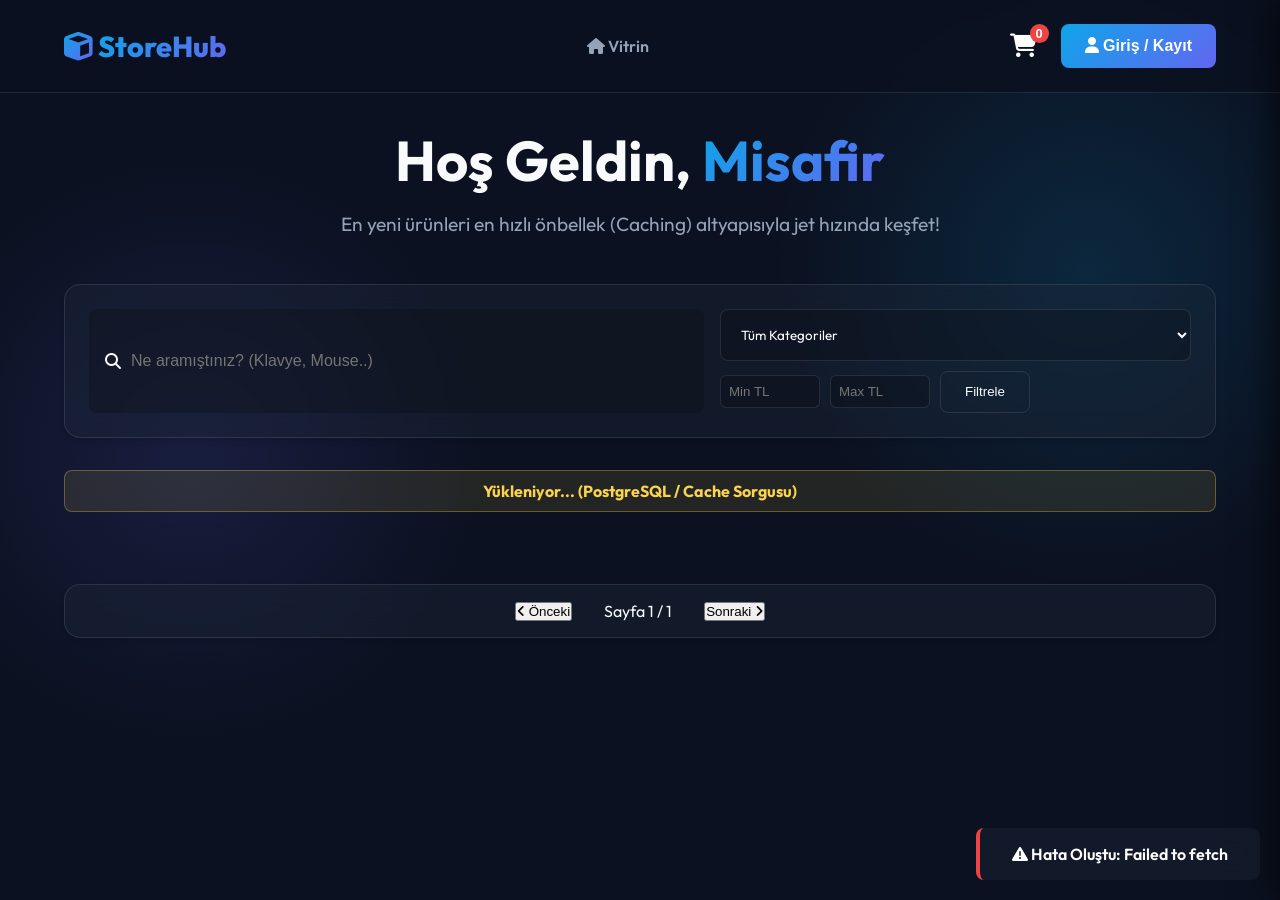
==== StoreHub.Frontend/index.html @ 1c67b658 "Refactor: Convert to monorepo structure with API and Frontend folders" ====
<!DOCTYPE html>
<html lang="tr">
<head>
    <meta charset="UTF-8">
    <meta name="viewport" content="width=device-width, initial-scale=1.0">
    <title>StoreHub Elite | Modern E-Ticaret Deneyimi</title>
    <link rel="stylesheet" href="style.css">
    <link href="https://fonts.googleapis.com/css2?family=Outfit:wght@300;400;600;800&display=swap" rel="stylesheet">
    <link rel="stylesheet" href="https://cdnjs.cloudflare.com/ajax/libs/font-awesome/6.4.0/css/all.min.css">
</head>
<body>

    <!-- NAVBAR (Glassmorphism) -->
    <nav class="navbar">
        <div class="logo">
            <i class="fa-solid fa-cube text-gradient"></i> 
            <span class="text-gradient">StoreHub</span>
        </div>
        
        <div class="nav-links">
            <a href="#" onclick="app.navigate('home')" id="nav-home"><i class="fa-solid fa-house"></i> Vitrin</a>
            <!-- Only shown if Admin -->
            <a href="#" onclick="app.navigate('admin-products')" id="nav-admin-products" class="hidden"><i class="fa-solid fa-gears"></i> Ürün Yönetimi</a>
            <a href="#" onclick="app.navigate('orders')" id="nav-orders" class="hidden"><i class="fa-solid fa-clipboard-list"></i> Siparişler</a>
        </div>

        <div class="nav-actions">
            <button onclick="app.toggleCart()" class="cart-btn">
                <i class="fa-solid fa-cart-shopping"></i>
                <span id="cart-count">0</span>
            </button>
            <div id="auth-buttons">
                <!-- JS will inject Login or Profile button here -->
            </div>
        </div>
    </nav>

    <!-- KÜÇÜK TOAST BİLDİRİMLERİ İÇİN (Hata, Başarı vs.) -->
    <div id="toast-container"></div>

    <!-- SEPET ÇEKMECESİ (Sidebar) -->
    <div id="cart-sidebar" class="sidebar">
        <div class="sidebar-header">
            <h2>Sepetim</h2>
            <button onclick="app.toggleCart()"><i class="fa-solid fa-xmark"></i></button>
        </div>
        <div class="sidebar-content" id="cart-items">
            <!-- JS will inject cart items -->
        </div>
        <div class="sidebar-footer">
            <div class="total">Ara Toplam: <span id="cart-total">0.00 TL</span></div>
            <button class="btn-primary" onclick="app.checkout()">Siparişi Tamamla <i class="fa-solid fa-arrow-right"></i></button>
        </div>
    </div>

    <!-- ANA İÇERİK (Routelara göre değişir) -->
    <main id="app-content">
        <!-- VIEWS WILL BE RENDERED HERE -->
    </main>

    <!-- GİZLİ VİEW ŞABLONLARI (Single Page App Mantığı) -->
    
    <!-- 1. VİTRİN ŞABLONU -->
    <template id="view-home">
        <div class="hero">
            <h1>Hoş Geldin, <span id="welcome-name" class="text-gradient">Misafir</span></h1>
            <p>En yeni ürünleri en hızlı önbellek (Caching) altyapısıyla jet hızında keşfet!</p>
        </div>

        <!-- Filtreleme ve Arama -->
        <div class="filter-bar glass-panel">
            <div class="search-box">
                <i class="fa-solid fa-magnifying-glass"></i>
                <input type="text" id="search-input" placeholder="Ne aramıştınız? (Klavye, Mouse..)" onkeyup="app.handleSearch(event)">
            </div>
            <div class="price-filters" style="display: flex; gap: 10px; flex-wrap: wrap;">
                <select id="home-category" class="glass-input" onchange="app.handleCategoryChange(event)">
                    <option value="">Tüm Kategoriler</option>
                    <!-- KATEGORİLER GELECEK -->
                </select>
                <input type="number" id="min-price" placeholder="Min TL">
                <input type="number" id="max-price" placeholder="Max TL">
                <button class="btn-secondary" onclick="app.applyFilters()">Filtrele</button>
            </div>
        </div>

        <!-- Yükleniyor Uyarısı / Hız Göstergesi -->
        <div id="api-speed-monitor" class="speed-monitor hidden"></div>

        <div class="product-grid" id="product-list">
            <!-- ÜRÜNLER GELECEK -->
        </div>

        <!-- Sayfalama (Pagination) -->
        <div class="pagination glass-panel" id="pagination">
            <button onclick="app.changePage(-1)" id="btn-prev"><i class="fa-solid fa-angle-left"></i> Önceki</button>
            <span id="page-info">Sayfa 1 / 1</span>
            <button onclick="app.changePage(1)" id="btn-next">Sonraki <i class="fa-solid fa-angle-right"></i></button>
        </div>
    </template>

    <!-- 2. LOGIN / REGISTER ŞABLONU -->
    <template id="view-auth">
        <div class="auth-wrapper">
            <div class="auth-card glass-panel">
                <h2 id="auth-title">Giriş Yap</h2>
                <form id="auth-form" onsubmit="app.handleAuth(event)">
                    
                    <div class="input-group hidden" id="group-email">
                        <label>E-Posta</label>
                        <input type="email" id="auth-email">
                    </div>
                    
                    <div class="input-group">
                        <label>Kullanıcı Adı</label>
                        <input type="text" id="auth-username" required>
                    </div>

                    <div class="input-group">
                        <label>Şifre</label>
                        <input type="password" id="auth-password" required>
                    </div>

                    <button type="submit" class="btn-primary" id="auth-submit">Giriş Yap</button>
                </form>
                <div class="auth-switch">
                    <span id="auth-switch-text">Hesabın yok mu?</span>
                    <a href="#" onclick="app.toggleAuthMode()">Kayıt Ol</a>
                </div>
            </div>
        </div>
    </template>

    <!-- 3. SİPARİŞLER (ADMIN) ŞABLONU -->
    <template id="view-orders">
        <div class="hero">
            <h1>Siparişler <span class="badge-admin">Admin Paneli</span></h1>
            <p>Tüm müşteri siparişlerini ve transaction geçmişini incele.</p>
        </div>
        
        <div class="glass-panel p-4">
            <table class="modern-table">
                <thead>
                    <tr>
                        <th>Sipariş No</th>
                        <th>Müşteri (ID)</th>
                        <th>Tarih</th>
                        <th>Tutar</th>
                        <th>İşlemler</th>
                    </tr>
                </thead>
                <tbody id="orders-list">
                    <!-- SİPARİŞLER GELECEK -->
                </tbody>
            </table>
        </div>
    </template>

    <!-- 4. ÜRÜN YÖNETİMİ (ADMIN) ŞABLONU -->
    <template id="view-admin-products">
        <div class="hero">
            <h1>Ürün Yönetimi <span class="badge-admin">Admin Paneli</span></h1>
            <p>Ürün ekleme, düzenleme ve stok kontrolü.</p>
            <div style="display: flex; gap: 10px; justify-content: center; margin-top: 20px;">
                <select id="admin-category" class="glass-input" style="max-width: 250px;" onchange="app.handleAdminCategoryChange(event)">
                    <option value="">Tüm Kategoriler</option>
                    <!-- KATEGORİLER GELECEK -->
                </select>
                <button class="btn-primary" onclick="app.openProductModal()">
                    <i class="fa-solid fa-plus"></i> Yeni Ürün Ekle
                </button>
            </div>
        </div>

        <div class="glass-panel p-4">
            <table class="modern-table">
                <thead>
                    <tr>
                        <th>Görsel</th>
                        <th>Ürün Adı</th>
                        <th>Kategori</th>
                        <th>Fiyat</th>
                        <th>Stok</th>
                        <th>İşlemler</th>
                    </tr>
                </thead>
                <tbody id="admin-product-list">
                    <!-- ÜRÜNLER GELECEK -->
                </tbody>
            </table>
        </div>
    </template>

    <!-- ÜRÜN EKLEMA/DÜZENLEME MODAL -->
    <div id="product-modal" class="modal-overlay hidden">
        <div class="modal-content glass-panel">
            <div class="modal-header">
                <h2 id="modal-title">Ürün Düzenle</h2>
                <button onclick="app.closeProductModal()"><i class="fa-solid fa-xmark"></i></button>
            </div>
            <div class="modal-body">
                <form id="product-form" onsubmit="app.saveProduct(event)">
                    <input type="hidden" id="edit-product-id">
                    <div class="input-group">
                        <label>Ürün Adı</label>
                        <input type="text" id="p-name" required>
                    </div>
                    <div class="input-group">
                        <label>Açıklama</label>
                        <textarea id="p-desc" class="glass-input" rows="3" required></textarea>
                    </div>
                    <div class="input-row">
                        <div class="input-group">
                            <label>Kategori</label>
                            <input type="text" id="p-category" required>
                        </div>
                        <div class="input-group">
                            <label>Fiyat (TL)</label>
                            <input type="number" id="p-price" step="0.01" required>
                        </div>
                        <div class="input-group">
                            <label>Stok</label>
                            <input type="number" id="p-stock" required>
                        </div>
                    </div>
                    
                    <div class="input-group">
                        <label>Ürün Görseli (Upload)</label>
                        <input type="file" id="p-image" accept="image/*" onchange="app.handleImagePreview(event)">
                        <div id="image-preview" class="image-preview-box">
                            <!-- Preview Image -->
                        </div>
                    </div>

                    <div class="modal-footer">
                        <button type="button" class="btn-secondary" onclick="app.closeProductModal()">İptal</button>
                        <button type="submit" class="btn-primary" id="save-btn">Kaydet</button>
                    </div>
                </form>
            </div>
        </div>
    </div>

    <!-- SİPARİŞ DETAY MODAL -->
    <div id="order-details-modal" class="modal-overlay hidden">
        <div class="modal-content glass-panel">
            <div class="modal-header">
                <h2 id="order-modal-title">Sipariş Detayı (#..)</h2>
                <button onclick="app.closeOrderModal()"><i class="fa-solid fa-xmark"></i></button>
            </div>
            <div class="modal-body" style="max-height: 400px; overflow-y: auto;">
                <table class="modern-table">
                    <thead>
                        <tr>
                            <th>Ürün ID</th>
                            <th>Ürün Adı</th>
                            <th>Adet</th>
                            <th>Birim Fiyat</th>
                            <th>Toplam Fiyat</th>
                        </tr>
                    </thead>
                    <tbody id="order-items-list">
                        <!-- SİPARİŞ KALEMLERİ GELECEK -->
                    </tbody>
                </table>
            </div>
            <div class="modal-footer" style="justify-content: space-between; align-items: center; border-top: 1px solid rgba(255, 255, 255, 0.1); padding-top: 1rem;">
                <strong>Genel Toplam: <span id="order-modal-total" style="color: #10b981;">0.00 TL</span></strong>
                <button type="button" class="btn-secondary" onclick="app.closeOrderModal()">Kapat</button>
            </div>
        </div>
    </div>

    <!-- Scripts -->
    <script src="app.js"></script>
</body>
</html>
---- StoreHub.Frontend/style.css ----
/* ================= MODERN RESET & VARIABLES ================= */
:root {
    --bg-color: #0b1120;
    --panel-bg: rgba(30, 41, 59, 0.4);
    --panel-border: rgba(255, 255, 255, 0.1);
    --text-primary: #f8fafc;
    --text-secondary: #94a3b8;
    --accent-gradient: linear-gradient(135deg, #0ea5e9, #6366f1);
    --accent-glow: 0 0 20px rgba(14, 165, 233, 0.4);
    --danger: #ef4444;
    --success: #10b981;
}

* { box-sizing: border-box; margin: 0; padding: 0; }

body {
    font-family: 'Outfit', sans-serif;
    background-color: var(--bg-color);
    color: var(--text-primary);
    min-height: 100vh;
    overflow-x: hidden;
    /* Uzay efekti arka plan desemi */
    background-image: radial-gradient(circle at 15% 50%, rgba(99, 102, 241, 0.15), transparent 25%),
                      radial-gradient(circle at 85% 30%, rgba(14, 165, 233, 0.15), transparent 25%);
}

a { text-decoration: none; color: inherit; }

/* ================= TYPOGRAPHY & UTILS ================= */
.text-gradient {
    background: var(--accent-gradient);
    -webkit-background-clip: text;
    background-clip: text;
    -webkit-text-fill-color: transparent;
}
.hidden { display: none !important; }

/* ================= GLASSMORPHISM PANELS ================= */
.glass-panel {
    background: var(--panel-bg);
    backdrop-filter: blur(12px);
    -webkit-backdrop-filter: blur(12px);
    border: 1px solid var(--panel-border);
    border-radius: 16px;
    box-shadow: 0 4px 6px -1px rgba(0,0,0,0.1), 0 2px 4px -2px rgba(0,0,0,0.1);
}

/* ================= NAVBAR ================= */
.navbar {
    display: flex;
    justify-content: space-between;
    align-items: center;
    padding: 1.5rem 5%;
    background: rgba(11, 17, 32, 0.8);
    backdrop-filter: blur(10px);
    position: sticky;
    top: 0;
    z-index: 100;
    border-bottom: 1px solid var(--panel-border);
}

.logo { font-size: 1.8rem; font-weight: 800; }

.nav-links a {
    margin: 0 1.5rem;
    font-weight: 600;
    color: var(--text-secondary);
    transition: 0.3s;
}
.nav-links a:hover { color: var(--text-primary); }

.nav-actions { display: flex; align-items: center; gap: 1.5rem; }

/* ================= BUTTONS ================= */
.btn-primary {
    background: var(--accent-gradient);
    color: white;
    border: none;
    padding: 0.8rem 1.5rem;
    border-radius: 8px;
    font-weight: 600;
    font-size: 1rem;
    cursor: pointer;
    transition: 0.3s;
}
.btn-primary:hover {
    box-shadow: var(--accent-glow);
    transform: translateY(-2px);
}

.btn-secondary {
    background: transparent;
    color: var(--text-primary);
    border: 1px solid var(--panel-border);
    padding: 0.8rem 1.5rem;
    border-radius: 8px;
    cursor: pointer;
    transition: 0.3s;
}
.btn-secondary:hover { background: rgba(255,255,255,0.05); }

.cart-btn {
    background: transparent;
    border: none;
    color: white;
    font-size: 1.5rem;
    cursor: pointer;
    position: relative;
}
#cart-count {
    position: absolute;
    top: -8px; right: -12px;
    background: var(--danger);
    font-size: 0.8rem;
    padding: 2px 6px;
    border-radius: 50%;
    font-weight: bold;
}

/* ================= MAIN CONTENT ================= */
main { padding: 2rem 5%; max-width: 1400px; margin: 0 auto; }

.hero { text-align: center; margin-bottom: 3rem; }
.hero h1 { font-size: 3.5rem; margin-bottom: 1rem; }
.hero p { font-size: 1.2rem; color: var(--text-secondary); }

/* ================= FILTER & SEARCH BAR ================= */
.filter-bar {
    display: flex;
    justify-content: space-between;
    padding: 1.5rem;
    margin-bottom: 2rem;
    flex-wrap: wrap;
    gap: 1rem;
}

.search-box {
    display: flex;
    align-items: center;
    background: rgba(0,0,0,0.2);
    border-radius: 8px;
    padding: 0.5rem 1rem;
    flex: 1;
    min-width: 300px;
}
.search-box input {
    background: transparent;
    border: none;
    color: white;
    font-size: 1rem;
    width: 100%;
    padding-left: 10px;
    outline: none;
}
.price-filters { display: flex; gap: 1rem; align-items: center; }
.price-filters input {
    background: rgba(0,0,0,0.2);
    border: 1px solid var(--panel-border);
    color: white;
    padding: 0.5rem;
    border-radius: 6px;
    width: 100px;
}

/* ================= PRODUCT GRID & CARDS ================= */
.product-grid {
    display: grid;
    grid-template-columns: repeat(auto-fill, minmax(300px, 1fr));
    gap: 2rem;
}

.product-card {
    display: flex;
    flex-direction: column;
    padding: 1.5rem;
    position: relative;
    overflow: hidden;
    transition: 0.3s;
}

/* API Image Test */
.product-card .img-placeholder, .td-img-placeholder {
    width: 100%;
    height: 180px;
    background: linear-gradient(to bottom right, #1e293b, #0f172a);
    border-radius: 8px;
    margin-bottom: 1rem;
    display: flex;
    align-items: center;
    justify-content: center;
    color: var(--text-secondary);
}

.td-img-placeholder { width: 50px; height: 50px; margin-bottom: 0; }
.admin-img-preview { width: 50px; height: 50px; object-fit: cover; border-radius: 4px; }

.product-card h3 { font-size: 1.4rem; margin-bottom: 0.5rem; }
.product-card p { color: var(--text-secondary); font-size: 0.95rem; flex: 1; }
.product-price { font-size: 1.8rem; font-weight: 800; color: #38bdf8; margin: 1rem 0; }
.product-card .add-btn { width: 100%; }

/* ================= PAGINATION ================= */
.pagination {
    display: flex;
    justify-content: center;
    align-items: center;
    gap: 2rem;
    padding: 1rem;
    margin-top: 3rem;
}

/* ================= CART SIDEBAR ================= */
.sidebar {
    position: fixed;
    top: 0; right: -400px;
    width: 400px;
    height: 100vh;
    background: rgba(15, 23, 42, 0.95);
    backdrop-filter: blur(20px);
    border-left: 1px solid var(--panel-border);
    transition: 0.4s ease-in-out;
    z-index: 999;
    display: flex;
    flex-direction: column;
    box-shadow: -10px 0 30px rgba(0,0,0,0.5);
}
.sidebar.open { right: 0; }
.sidebar-header {
    padding: 1.5rem;
    border-bottom: 1px solid var(--panel-border);
    display: flex;
    justify-content: space-between;
    align-items: center;
}
.sidebar-header button { background: transparent; border: none; color: white; font-size: 1.5rem; cursor: pointer; }
.sidebar-content { flex: 1; overflow-y: auto; padding: 1.5rem; }
.cart-item {
    display: flex;
    justify-content: space-between;
    align-items: center;
    padding: 1rem;
    background: rgba(0,0,0,0.2);
    border-radius: 8px;
    margin-bottom: 1rem;
}
.sidebar-footer { padding: 1.5rem; border-top: 1px solid var(--panel-border); }
.sidebar-footer .total { font-size: 1.5rem; font-weight: bold; margin-bottom: 1rem; display: flex; justify-content: space-between; }
.sidebar-footer .btn-primary { width: 100%; }

/* ================= AUTH MODULE ================= */
.auth-wrapper {
    display: flex;
    justify-content: center;
    align-items: center;
    min-height: 60vh;
}
.auth-card {
    padding: 3rem;
    width: 100%;
    max-width: 450px;
}
.auth-card h2 { text-align: center; font-size: 2rem; margin-bottom: 2rem; }
.input-group { margin-bottom: 1.5rem; }
.input-group label { display: block; margin-bottom: 0.5rem; font-weight: 600; color: var(--text-secondary); }
.input-group input {
    width: 100%;
    background: rgba(0,0,0,0.2);
    border: 1px solid var(--panel-border);
    color: white;
    padding: 1rem;
    border-radius: 8px;
    font-family: inherit;
    font-size: 1rem;
}
.input-group input:focus { outline: none; border-color: #38bdf8; }
.auth-card button { width: 100%; margin-top: 1rem; }
.auth-switch { text-align: center; margin-top: 1.5rem; }
.auth-switch a { color: #38bdf8; font-weight: bold; }

/* ================= TOASTS & MONITOR ================= */
#toast-container {
    position: fixed;
    bottom: 20px;
    right: 20px;
    z-index: 1000;
}
.toast {
    background: var(--panel-bg);
    backdrop-filter: blur(10px);
    padding: 1rem 2rem;
    border-radius: 8px;
    border-left: 4px solid var(--success);
    margin-top: 10px;
    animation: slideIn 0.3s;
    color: white;
    font-weight: 600;
}
.toast.error { border-color: var(--danger); }

.speed-monitor {
    text-align: center;
    padding: 10px;
    border-radius: 8px;
    margin-bottom: 1.5rem;
    font-weight: bold;
    border: 1px solid rgba(255,255,255,0.1);
}
.speed-db { color: #fcd34d; background: rgba(252, 211, 77, 0.1); border-color: rgba(252, 211, 77, 0.3); }
.speed-cache { color: #10b981; background: rgba(16, 185, 129, 0.1); border-color: rgba(16, 185, 129, 0.3); }

/* ================= MODALS ================= */
.modal-overlay {
    position: fixed;
    top: 0; left: 0;
    width: 100%; height: 100%;
    background: rgba(0,0,0,0.8);
    display: flex;
    justify-content: center;
    align-items: flex-start; /* Üstten başlasın ki uzunsa kısımlar görünmez olmasın */
    padding: 2rem;
    overflow-y: auto;
    z-index: 2000;
}
.modal-content {
    width: 100%;
    max-width: 600px;
    padding: 2.5rem;
}
.modal-header {
    display: flex;
    justify-content: space-between;
    align-items: center;
    margin-bottom: 2rem;
}
.modal-header button { 
    background: rgba(255,255,255,0.1); 
    border: none; 
    color: white; 
    font-size: 1.2rem; 
    cursor: pointer; 
    width: 40px;
    height: 40px;
    border-radius: 50%;
    display: flex;
    align-items: center;
    justify-content: center;
    transition: 0.3s;
}
.modal-header button:hover { background: var(--danger); }

.input-row { display: grid; grid-template-columns: repeat(auto-fit, minmax(150px, 1fr)); gap: 1rem; }
.glass-input {
    width: 100%;
    background: rgba(0,0,0,0.2);
    border: 1px solid var(--panel-border);
    color: white;
    padding: 1rem;
    border-radius: 8px;
    font-family: inherit;
    resize: none;
}

.image-preview-box {
    margin-top: 10px;
    width: 100px; height: 100px;
    border: 1px dashed var(--panel-border);
    border-radius: 8px;
    display: flex;
    align-items: center;
    justify-content: center;
    overflow: hidden;
}
.image-preview-box img { width: 100%; height: 100%; object-fit: cover; }

.modal-footer {
    display: flex;
    justify-content: flex-end;
    gap: 1rem;
    margin-top: 2rem;
}

/* ================= TABLES (ADMIN) ================= */
.modern-table { width: 100%; border-collapse: collapse; }
.modern-table th { text-align: left; padding: 1rem; border-bottom: 2px solid var(--panel-border); color: var(--text-secondary); }
.modern-table td { padding: 1rem; border-bottom: 1px solid rgba(255,255,255,0.05); }
.badge-admin { 
    font-size: 0.8rem; background: #9333ea; color: white; 
    padding: 2px 8px; border-radius: 4px; vertical-align: middle; 
}
.action-btns { display: flex; gap: 0.5rem; }
.btn-edit { color: #facc15; }
.btn-delete { color: #ef4444; }
.p-img-thumb { width: 50px; height: 50px; object-fit: cover; border-radius: 4px; }
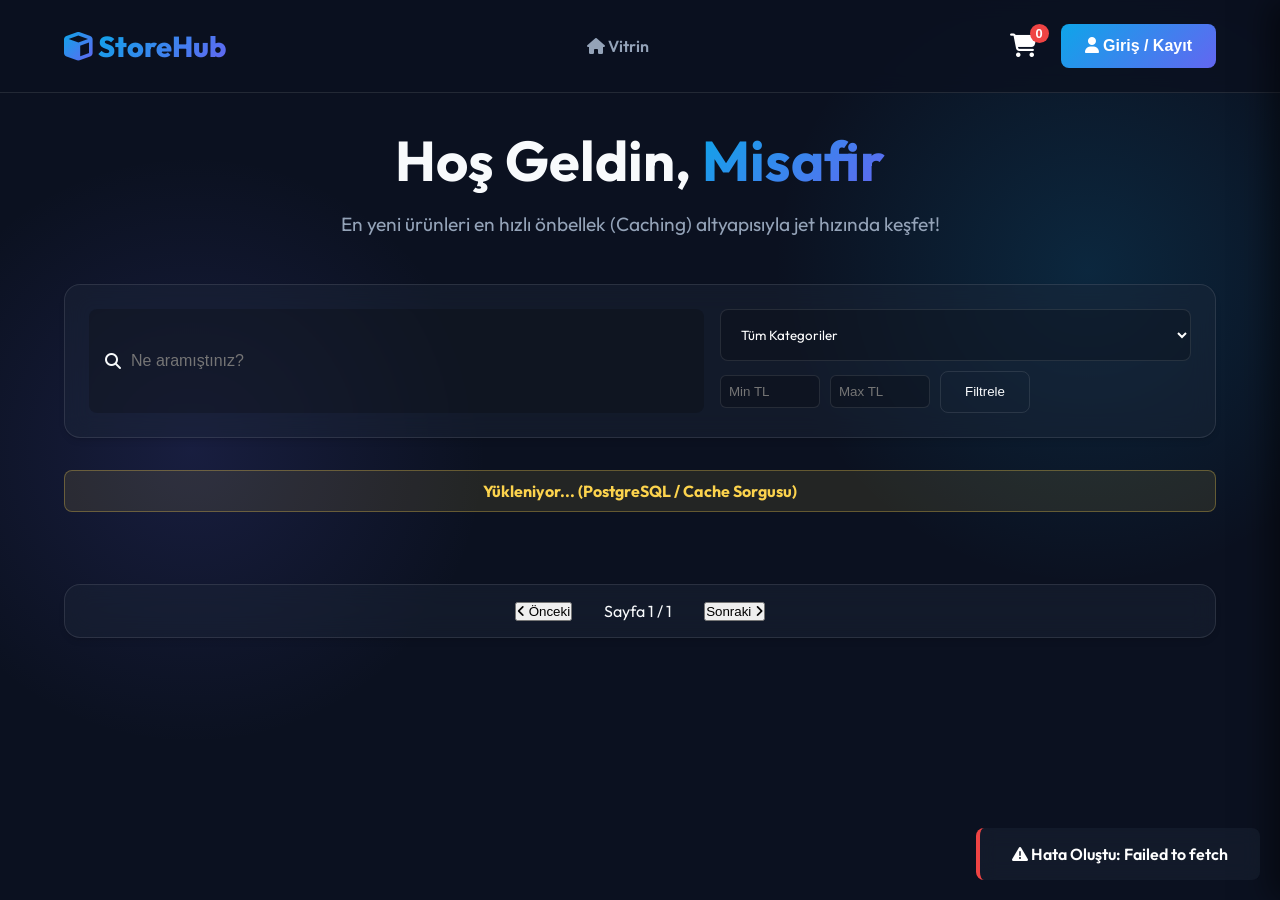
==== commit 8cbffb9a: "Update frontend: logo link, success message, admin sorting and search" ====
--- a/StoreHub.Frontend/index.html
+++ b/StoreHub.Frontend/index.html
@@ -12,16 +12,18 @@
 
     <!-- NAVBAR (Glassmorphism) -->
     <nav class="navbar">
-        <div class="logo">
+        <div class="logo" onclick="app.navigate('home')" style="cursor: pointer;">
             <i class="fa-solid fa-cube text-gradient"></i> 
             <span class="text-gradient">StoreHub</span>
         </div>
         
         <div class="nav-links">
             <a href="#" onclick="app.navigate('home')" id="nav-home"><i class="fa-solid fa-house"></i> Vitrin</a>
+            <!-- Only shown if logged in -->
+            <a href="#" onclick="app.navigate('my-orders')" id="nav-my-orders" class="hidden"><i class="fa-solid fa-box-open"></i> Siparişlerim</a>
             <!-- Only shown if Admin -->
             <a href="#" onclick="app.navigate('admin-products')" id="nav-admin-products" class="hidden"><i class="fa-solid fa-gears"></i> Ürün Yönetimi</a>
-            <a href="#" onclick="app.navigate('orders')" id="nav-orders" class="hidden"><i class="fa-solid fa-clipboard-list"></i> Siparişler</a>
+            <a href="#" onclick="app.navigate('orders')" id="nav-orders" class="hidden"><i class="fa-solid fa-clipboard-list"></i> Tüm Siparişler</a>
         </div>
 
         <div class="nav-actions">
@@ -49,7 +51,7 @@
         </div>
         <div class="sidebar-footer">
             <div class="total">Ara Toplam: <span id="cart-total">0.00 TL</span></div>
-            <button class="btn-primary" onclick="app.checkout()">Siparişi Tamamla <i class="fa-solid fa-arrow-right"></i></button>
+            <button id="checkout-btn" class="btn-primary" onclick="app.checkout()">Siparişi Tamamla <i class="fa-solid fa-arrow-right"></i></button>
         </div>
     </div>
 
@@ -71,7 +73,7 @@
         <div class="filter-bar glass-panel">
             <div class="search-box">
                 <i class="fa-solid fa-magnifying-glass"></i>
-                <input type="text" id="search-input" placeholder="Ne aramıştınız? (Klavye, Mouse..)" onkeyup="app.handleSearch(event)">
+                <input type="text" id="search-input" placeholder="Ne aramıştınız?" onkeyup="app.handleSearch(event)">
             </div>
             <div class="price-filters" style="display: flex; gap: 10px; flex-wrap: wrap;">
                 <select id="home-category" class="glass-input" onchange="app.handleCategoryChange(event)">
@@ -156,7 +158,31 @@
         </div>
     </template>
 
-    <!-- 4. ÜRÜN YÖNETİMİ (ADMIN) ŞABLONU -->
+    <!-- 4. SİPARİŞLERİM (KULLANICI) ŞABLONU -->
+    <template id="view-my-orders">
+        <div class="hero">
+            <h1>Geçmiş Siparişlerim</h1>
+            <p>Satın aldığınız tüm ürünleri buradan inceleyebilirsiniz.</p>
+        </div>
+        
+        <div class="glass-panel p-4">
+            <table class="modern-table">
+                <thead>
+                    <tr>
+                        <th>Sipariş No</th>
+                        <th>Tarih</th>
+                        <th>Tutar</th>
+                        <th>İşlemler</th>
+                    </tr>
+                </thead>
+                <tbody id="my-orders-list">
+                    <!-- SİPARİŞLER GELECEK -->
+                </tbody>
+            </table>
+        </div>
+    </template>
+
+    <!-- 5. ÜRÜN YÖNETİMİ (ADMIN) ŞABLONU -->
     <template id="view-admin-products">
         <div class="hero">
             <h1>Ürün Yönetimi <span class="badge-admin">Admin Paneli</span></h1>
@@ -166,6 +192,10 @@
                     <option value="">Tüm Kategoriler</option>
                     <!-- KATEGORİLER GELECEK -->
                 </select>
+                <div class="search-box" style="margin: 0;">
+                    <i class="fa-solid fa-magnifying-glass" style="position: absolute; margin-left: 10px; margin-top: 12px; color: #aaa;"></i>
+                    <input type="text" id="admin-search-input" class="glass-input" placeholder="Ürün ara..." onkeyup="app.handleAdminSearch(event)" style="padding-left: 35px; max-width: 250px;">
+                </div>
                 <button class="btn-primary" onclick="app.openProductModal()">
                     <i class="fa-solid fa-plus"></i> Yeni Ürün Ekle
                 </button>
@@ -177,9 +207,9 @@
                 <thead>
                     <tr>
                         <th>Görsel</th>
-                        <th>Ürün Adı</th>
-                        <th>Kategori</th>
-                        <th>Fiyat</th>
+                        <th onclick="app.sortAdminProducts('name')" style="cursor:pointer">Ürün Adı <i class="fa-solid fa-sort"></i></th>
+                        <th onclick="app.sortAdminProducts('category')" style="cursor:pointer">Kategori <i class="fa-solid fa-sort"></i></th>
+                        <th onclick="app.sortAdminProducts('price')" style="cursor:pointer">Fiyat <i class="fa-solid fa-sort"></i></th>
                         <th>Stok</th>
                         <th>İşlemler</th>
                     </tr>
--- a/StoreHub.Frontend/style.css
+++ b/StoreHub.Frontend/style.css
@@ -87,6 +87,13 @@
     box-shadow: var(--accent-glow);
     transform: translateY(-2px);
 }
+.btn-primary:disabled {
+    background: #4b5563;
+    opacity: 0.6;
+    cursor: not-allowed;
+    transform: none;
+    box-shadow: none;
+}
 
 .btn-secondary {
     background: transparent;
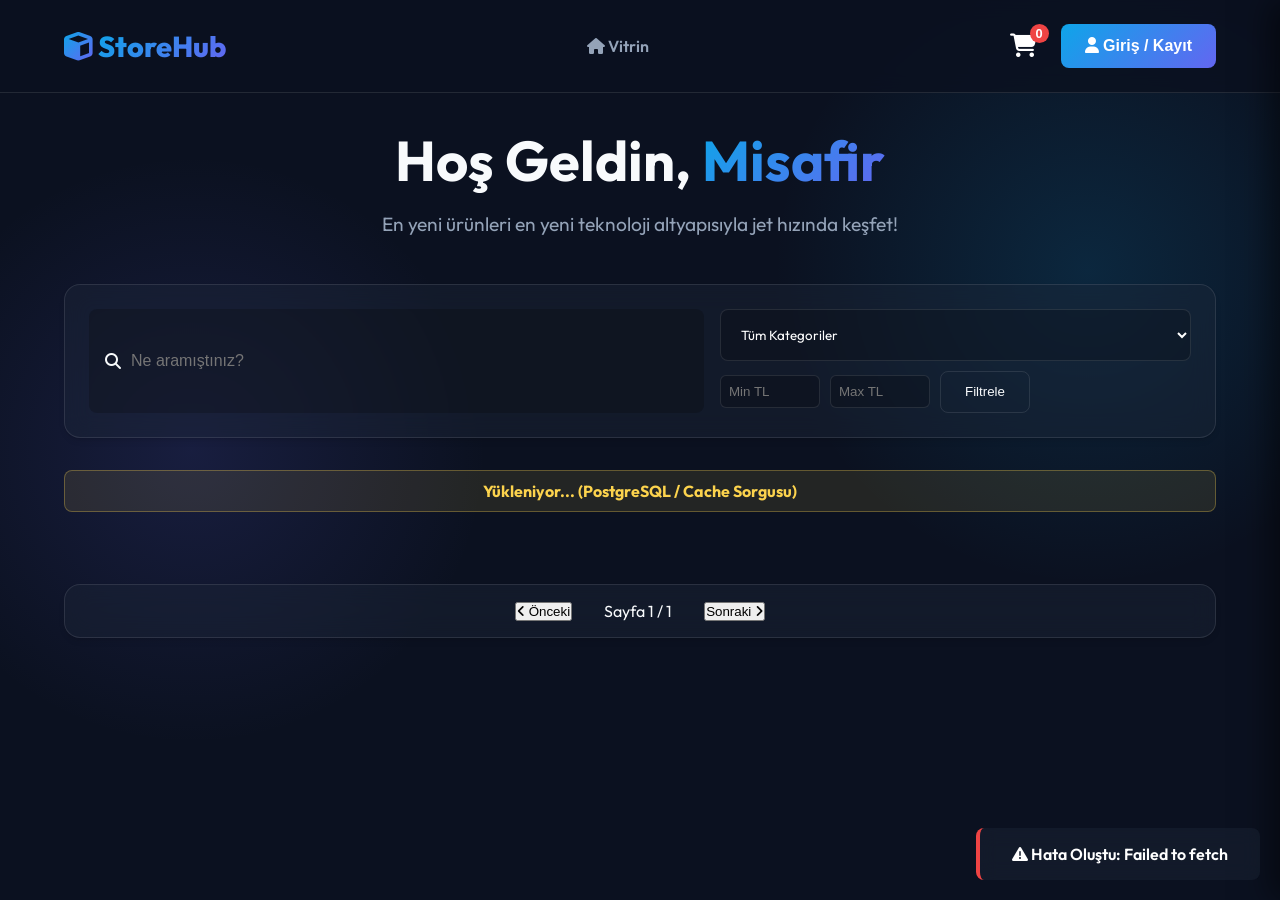
==== commit 52969d25: "Update homepage slogan" ====
--- a/StoreHub.Frontend/index.html
+++ b/StoreHub.Frontend/index.html
@@ -66,7 +66,7 @@
     <template id="view-home">
         <div class="hero">
             <h1>Hoş Geldin, <span id="welcome-name" class="text-gradient">Misafir</span></h1>
-            <p>En yeni ürünleri en hızlı önbellek (Caching) altyapısıyla jet hızında keşfet!</p>
+            <p>En yeni ürünleri en yeni teknoloji altyapısıyla jet hızında keşfet!</p>
         </div>
 
         <!-- Filtreleme ve Arama -->
@@ -179,6 +179,16 @@
                     <!-- SİPARİŞLER GELECEK -->
                 </tbody>
             </table>
+        </div>
+    </template>
+
+    <!-- 6. ÜRÜN DETAY ŞABLONU -->
+    <template id="view-product-details">
+        <button class="btn-secondary" onclick="app.navigate('home')" style="margin-bottom: 20px;">
+            <i class="fa-solid fa-arrow-left"></i> Vitrine Dön
+        </button>
+        <div class="product-details-container glass-panel" id="product-details-content">
+            <!-- Details will be injected here -->
         </div>
     </template>
 
@@ -210,7 +220,7 @@
                         <th onclick="app.sortAdminProducts('name')" style="cursor:pointer">Ürün Adı <i class="fa-solid fa-sort"></i></th>
                         <th onclick="app.sortAdminProducts('category')" style="cursor:pointer">Kategori <i class="fa-solid fa-sort"></i></th>
                         <th onclick="app.sortAdminProducts('price')" style="cursor:pointer">Fiyat <i class="fa-solid fa-sort"></i></th>
-                        <th>Stok</th>
+                        <th onclick="app.sortAdminProducts('stock')" style="cursor:pointer">Stok <i class="fa-solid fa-sort"></i></th>
                         <th>İşlemler</th>
                     </tr>
                 </thead>
--- a/StoreHub.Frontend/style.css
+++ b/StoreHub.Frontend/style.css
@@ -398,3 +398,53 @@
 .btn-edit { color: #facc15; }
 .btn-delete { color: #ef4444; }
 .p-img-thumb { width: 50px; height: 50px; object-fit: cover; border-radius: 4px; }
+/* PRODUCT DETAILS PAGE */
+.product-details-container {
+    display: flex;
+    gap: 3rem;
+    padding: 3rem;
+    align-items: flex-start;
+}
+.product-details-image {
+    flex: 1;
+    max-width: 50%;
+}
+.product-details-image img {
+    width: 100%;
+    border-radius: 12px;
+    object-fit: cover;
+    box-shadow: 0 10px 30px rgba(0,0,0,0.3);
+}
+.product-details-info {
+    flex: 1;
+    display: flex;
+    flex-direction: column;
+    gap: 1.5rem;
+}
+.product-details-info h1 {
+    margin: 0;
+    font-size: 2.5rem;
+    color: var(--text);
+}
+.product-details-info .price {
+    font-size: 2rem;
+    color: var(--primary);
+    font-weight: 600;
+}
+.product-details-info .description {
+    font-size: 1.1rem;
+    color: var(--text-muted);
+    line-height: 1.6;
+}
+.quantity-selector {
+    display: flex;
+    align-items: center;
+    gap: 15px;
+    margin-top: 1rem;
+}
+.quantity-selector input {
+    width: 80px;
+    text-align: center;
+    font-size: 1.2rem;
+    padding: 0.8rem;
+}
